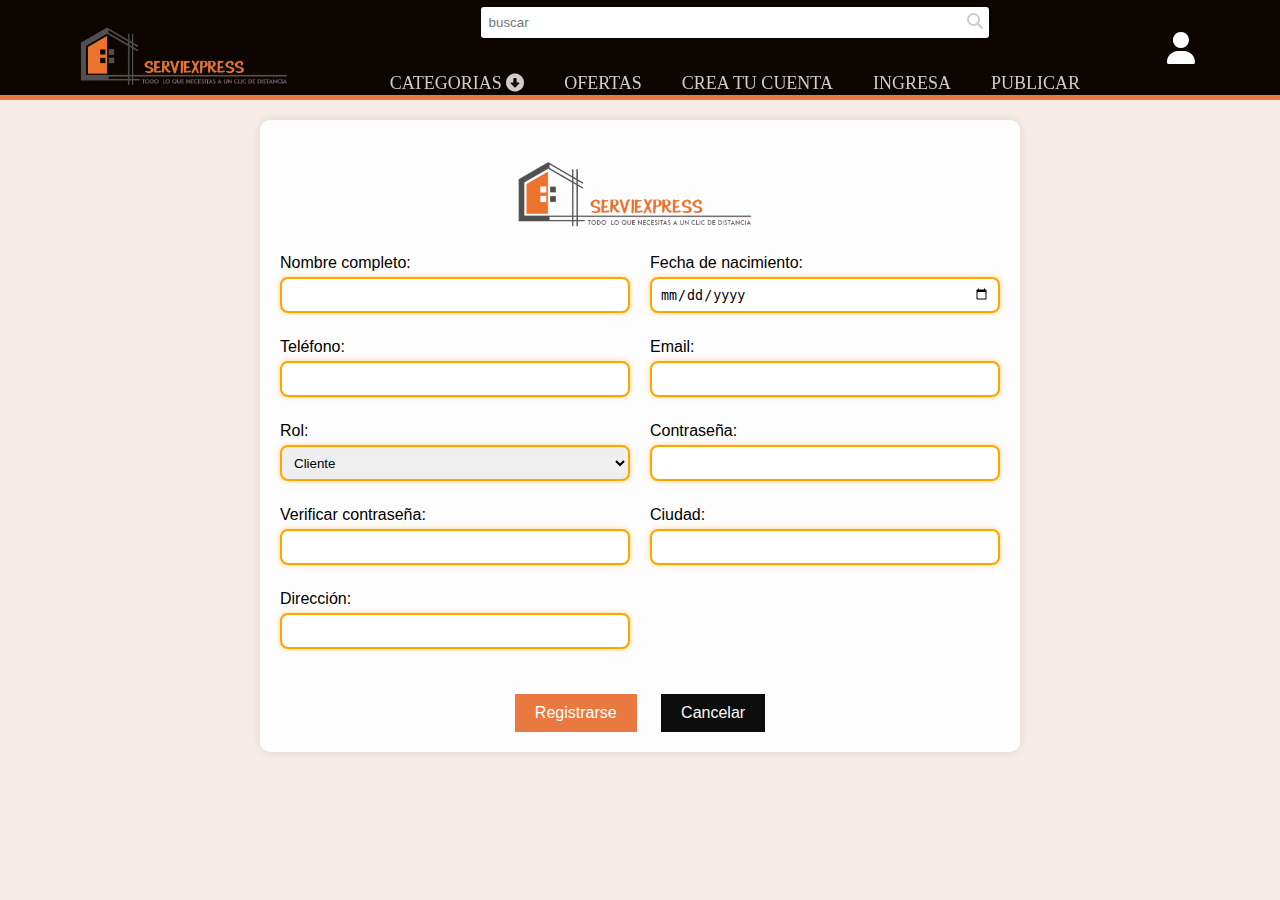
==== page/crear_cuenta.html @ c8a5075c "Create account page" ====
<!DOCTYPE html>
<html lang="en">

<head>
    <meta charset="UTF-8" />
    <meta name="viewport" content="width=device-width, initial-scale=1.0" />
    <title>Serviexpress</title>
    <link rel="stylesheet" type="text/css" href="/style/crear_cuenta.css" />
    <link href="https://cdnjs.cloudflare.com/ajax/libs/font-awesome/6.4.0/css/all.min.css" rel="stylesheet" />
</head>

<body>
    <!-- Nav start -->
    <header>
        <div class="logo">
            <a href="" class="enlace">
                <img src="/imagenes/logo.png" alt="logo" class="logo" />
            </a>
        </div>
        <div class="navigation">
            <div class="search-container">
                <input type="text" placeholder="buscar" />
                <i class="fas fa-search"></i>
            </div>
            <ul>
                <li class="dropdown">
                    <a href="#">categorias
                        <i class="fas fa-arrow-alt-circle-down"></i>
                    </a>
                    <ul class="dropdown-menu">
                        <li><a href="#">Hogar</a></li>
                        <li><a href="#">Vehiculos</a></li>
                        <li><a href="#">Belleza</a></li>
                        <li><a href="#">Mascotas</a></li>
                    </ul>
                </li>
                <li><a href="">ofertas</a></li>
                <li><a href="/page/crear_cuenta.html">crea tu cuenta</a></li>
                <li><a href="">ingresa</a></li>
                <li><a href="">publicar</a></li>
            </ul>
        </div>
        <div class="icon-user">
            <i class="fas fa-user fa-2x"></i>
        </div>
    </header>

    <!-- Nav end -->
    <div class="form_container">

        <div class="container">
            
            <form class="registration-form">
                <div class="container_logo">
                    <img src="/imagenes/logo.png" alt="Logo de la empresa" class="logo_form">
                </div>
               
                <div class="form-half">
                    <div class="form-group">
                        <label for="nombre">Nombre completo:</label>
                        <input type="text" id="nombre" name="nombre" required>
                    </div>
                    <div class="form-group">
                        <label for="fecha-nacimiento">Fecha de nacimiento:</label>
                        <input type="date" id="fecha-nacimiento" name="fecha-nacimiento" required>
                    </div>
                    <div class="form-group">
                        <label for="telefono">Teléfono:</label>
                        <input type="tel" id="telefono" name="telefono" required>
                    </div>
                    <div class="form-group">
                        <label for="email">Email:</label>
                        <input type="email" id="email" name="email" required>
                    </div>
                </div>
                <div class="form-half">
                    <div class="form-group">
                        <label for="rol">Rol:</label>
                        <select id="rol" name="rol" required>
                            <option value="cliente">Cliente</option>
                            <option value="prestador">Prestador de servicio</option>
                        </select>
                    </div>
                    <div class="form-group">
                        <label for="contrasena">Contraseña:</label>
                        <input type="password" id="contrasena" name="contrasena" required>
                    </div>
                    <div class="form-group">
                        <label for="verificar-contrasena">Verificar contraseña:</label>
                        <input type="password" id="verificar-contrasena" name="verificar-contrasena" required>
                    </div>
                    <div class="form-group">
                        <label for="ciudad">Ciudad:</label>
                        <input type="text" id="ciudad" name="ciudad" required>
                    </div>
                    <div class="form-group">
                        <label for="direccion">Dirección:</label>
                        <input type="text" id="direccion" name="direccion" required>
                    </div>
                </div>
                <div class="button-container">
                    <button type="submit" class="submit-button">Registrarse</button>
                    <button type="button" class="cancel-button">Cancelar</button>
                </div>
            </form>
        </div>

    </div>

    <!-- fORM  -->

</body>
---- style/crear_cuenta.css ----
@import url("https://fonts.googleapis.com/css2?family=Edu+SA+Beginner:wght@600&family=Roboto:wght@100&display=swap");

* {
  padding: 0;
  margin: 0;
  text-decoration: none;
  list-style: none;
  box-sizing: border-box;
  /*los elementos no se salgan de nuestro contenedor*/
  
}
body{
    background-color: #f6ece7;
}

header {
  display: flex;
  justify-content: space-around;
  align-items: center;
  background: rgb(13, 5, 1);
  height: 100px;
  width: 100%;
  border-bottom: 5px solid #ea7941;
  position: fixed;
  top: 0;
  left: 0;
  z-index: 100;

}

.logo {
  padding-left: 20px;
  height: 80px;
}

nav ul {
  float: right;
  margin-right: 20px;
  display: flex;
  align-items: center;
}

header ul li {
  display: inline-block;
  line-height: 80px;
  margin: 05px;
}

header ul li a {
  color: #d1cccc;
  font-size: 18px;
  padding: 7px 13px;
  border-radius: 3px;
  text-transform: uppercase;
}

li a.active,
li a:hover {
  color: #ea7941;
  transition: 0.5s;
}

.dropdown-menu {
  margin-top: -20px;
  display: none;
  position: absolute;
  background-color: #fff;
  flex-direction: column;
  border: solid 1px #ea7941;
}

.dropdown:hover .dropdown-menu {
  background: black;
  display: flex;
  flex-direction: column;
}

.dropdown-menu li {
  margin-bottom: 5px;
}

.icon-user {
  color: white;
  padding-right: 50px;
}

.navigation {
  display: flex;
  flex-direction: column;
  justify-content: center;
  align-items: center;
  margin-top: 40px;
  margin-bottom: 10px;
}

.search-container {
  display: flex;
  background-color: #fff;
  justify-content: space-between;
  border-radius: 3px;
  padding: 3px;
  margin-top: 10px;
  width: 70%;
}

.search-container input {
  border: none;
  outline: none;
  background: transparent;
  padding: 5px;
}

.search-container i {
  color: #d1cccc;
  padding: 3px;
}

/* End Navbar */


.container {
    max-width: 800px;
    margin: 0 auto;
    padding: 20px;
    font-family: 'Lucida Sans', 'Lucida Sans Regular', 'Lucida Grande', 'Lucida Sans Unicode', Geneva, Verdana, sans-serif;
}

/* Estilos del formulario */
.registration-form {
    text-align: left;
    border-radius: 10px;
    background-color: #fefdfd;
    box-shadow: 0px 0px 10px rgba(0, 0, 0, 0.1);
    padding: 20px;
}

.form-half {
    display: flex;
    justify-content: space-between;
    flex-wrap: wrap;
}

.form-group {
    width: calc(50% - 10px);
    margin-bottom: 15px;
}

.form-group:last-child {
    margin-right: 0;
}

.form-group label,
.form-group input,
.form-group select {
    display: block;
    width: 100%;
}

.form-group select {
    padding: 5px;
    width: 100%;
}

.button-container {
    margin-top: 20px;
    text-align: center;
}

.submit-button,
.cancel-button {
    padding: 10px 20px;
    font-size: 16px;
    border: none;
    cursor: pointer;
    margin: 0 10px;
}

.submit-button {
    background-color: #ea7941;
    color: white;
}

.cancel-button {
    background-color: #0c0c0c;
    color: rgb(254, 251, 251);
}

.form_container{
    margin-top: 100px;
}

.container_logo{
    text-align: center; /* Centra el contenido horizontalmente */
    margin-bottom: 20px;
}
.logo_form{
    height: 90px; 
}


.form-group label {
    margin-bottom: 5px;
}

.form-group input[type="text"],
.form-group input[type="date"],
.form-group input[type="tel"],
.form-group input[type="email"],
.form-group input[type="password"],
.form-group select {
    border: 2px solid orange; /* Borde naranja */
    box-shadow: 0px 0px 5px rgba(255, 165, 0, 0.5); /* Sombra naranja */
    padding: 8px; /* Espacio interno */
    height: 36px; /* Altura */
    width: 100%; /* Ancho al 100% */
    border-radius: 8px; /* Bordes redondeados */
    margin-bottom: 10px; /* Espacio entre campos */
}
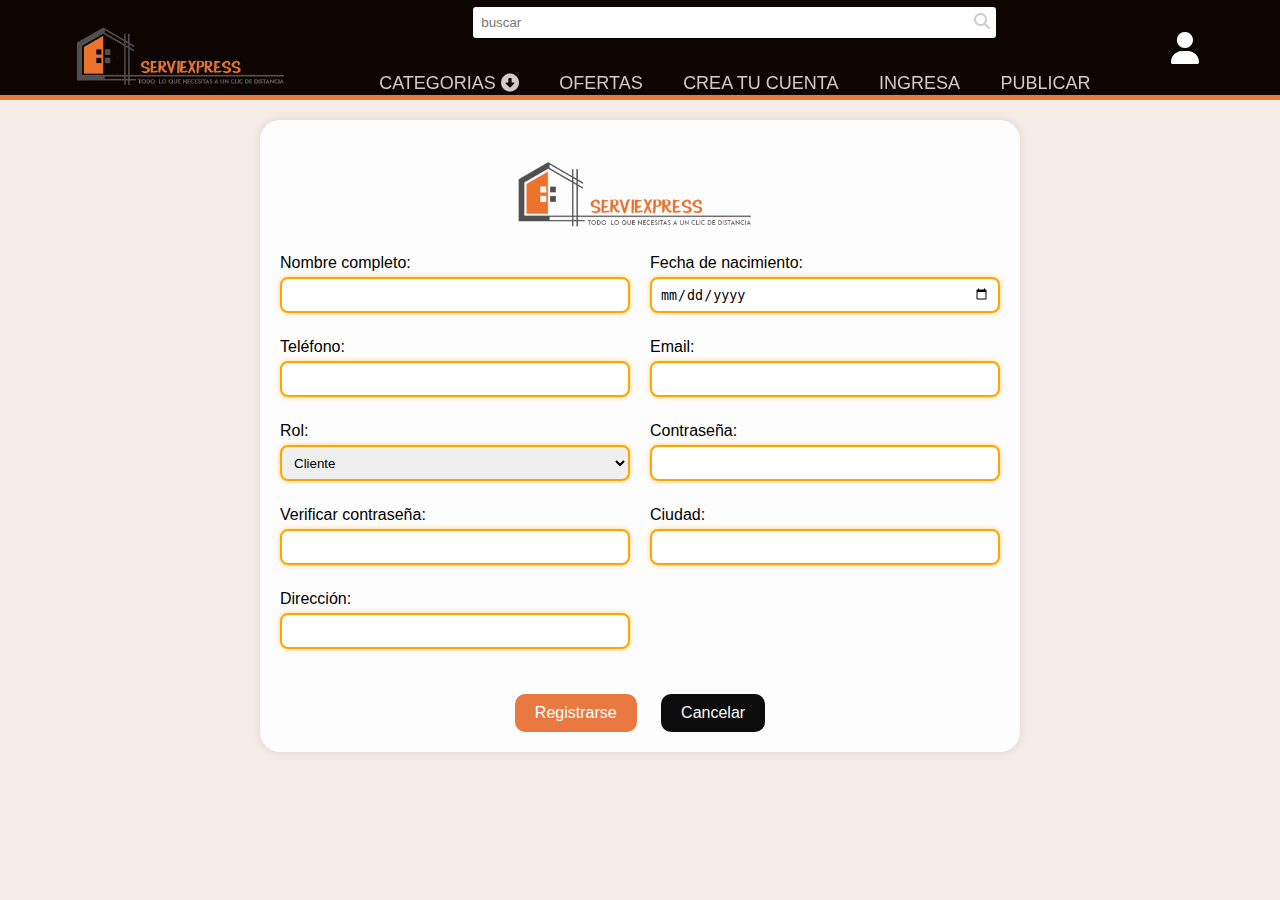
==== commit 3c145db5: "login page" ====
--- a/page/crear_cuenta.html
+++ b/page/crear_cuenta.html
@@ -36,7 +36,7 @@
                 </li>
                 <li><a href="">ofertas</a></li>
                 <li><a href="/page/crear_cuenta.html">crea tu cuenta</a></li>
-                <li><a href="">ingresa</a></li>
+                <li><a href="/page/ingresar.html">ingresa</a></li>
                 <li><a href="">publicar</a></li>
             </ul>
         </div>
@@ -44,8 +44,9 @@
             <i class="fas fa-user fa-2x"></i>
         </div>
     </header>
+    <!-- Nav end -->
 
-    <!-- Nav end -->
+    <!-- Star form -->
     <div class="form_container">
 
         <div class="container">
--- a/style/crear_cuenta.css
+++ b/style/crear_cuenta.css
@@ -11,6 +11,7 @@
 }
 body{
     background-color: #f6ece7;
+    font-family: sans-serif;
 }
 
 header {
@@ -122,17 +123,18 @@
     max-width: 800px;
     margin: 0 auto;
     padding: 20px;
-    font-family: 'Lucida Sans', 'Lucida Sans Regular', 'Lucida Grande', 'Lucida Sans Unicode', Geneva, Verdana, sans-serif;
+    font-family: sans-serif
 }
 
 /* Estilos del formulario */
 .registration-form {
     text-align: left;
-    border-radius: 10px;
+    border-radius: 20px;
     background-color: #fefdfd;
     box-shadow: 0px 0px 10px rgba(0, 0, 0, 0.1);
     padding: 20px;
 }
+
 
 .form-half {
     display: flex;
@@ -178,11 +180,13 @@
 .submit-button {
     background-color: #ea7941;
     color: white;
+    border-radius: 10px;
 }
 
 .cancel-button {
     background-color: #0c0c0c;
     color: rgb(254, 251, 251);
+    border-radius: 10px;
 }
 
 .form_container{
